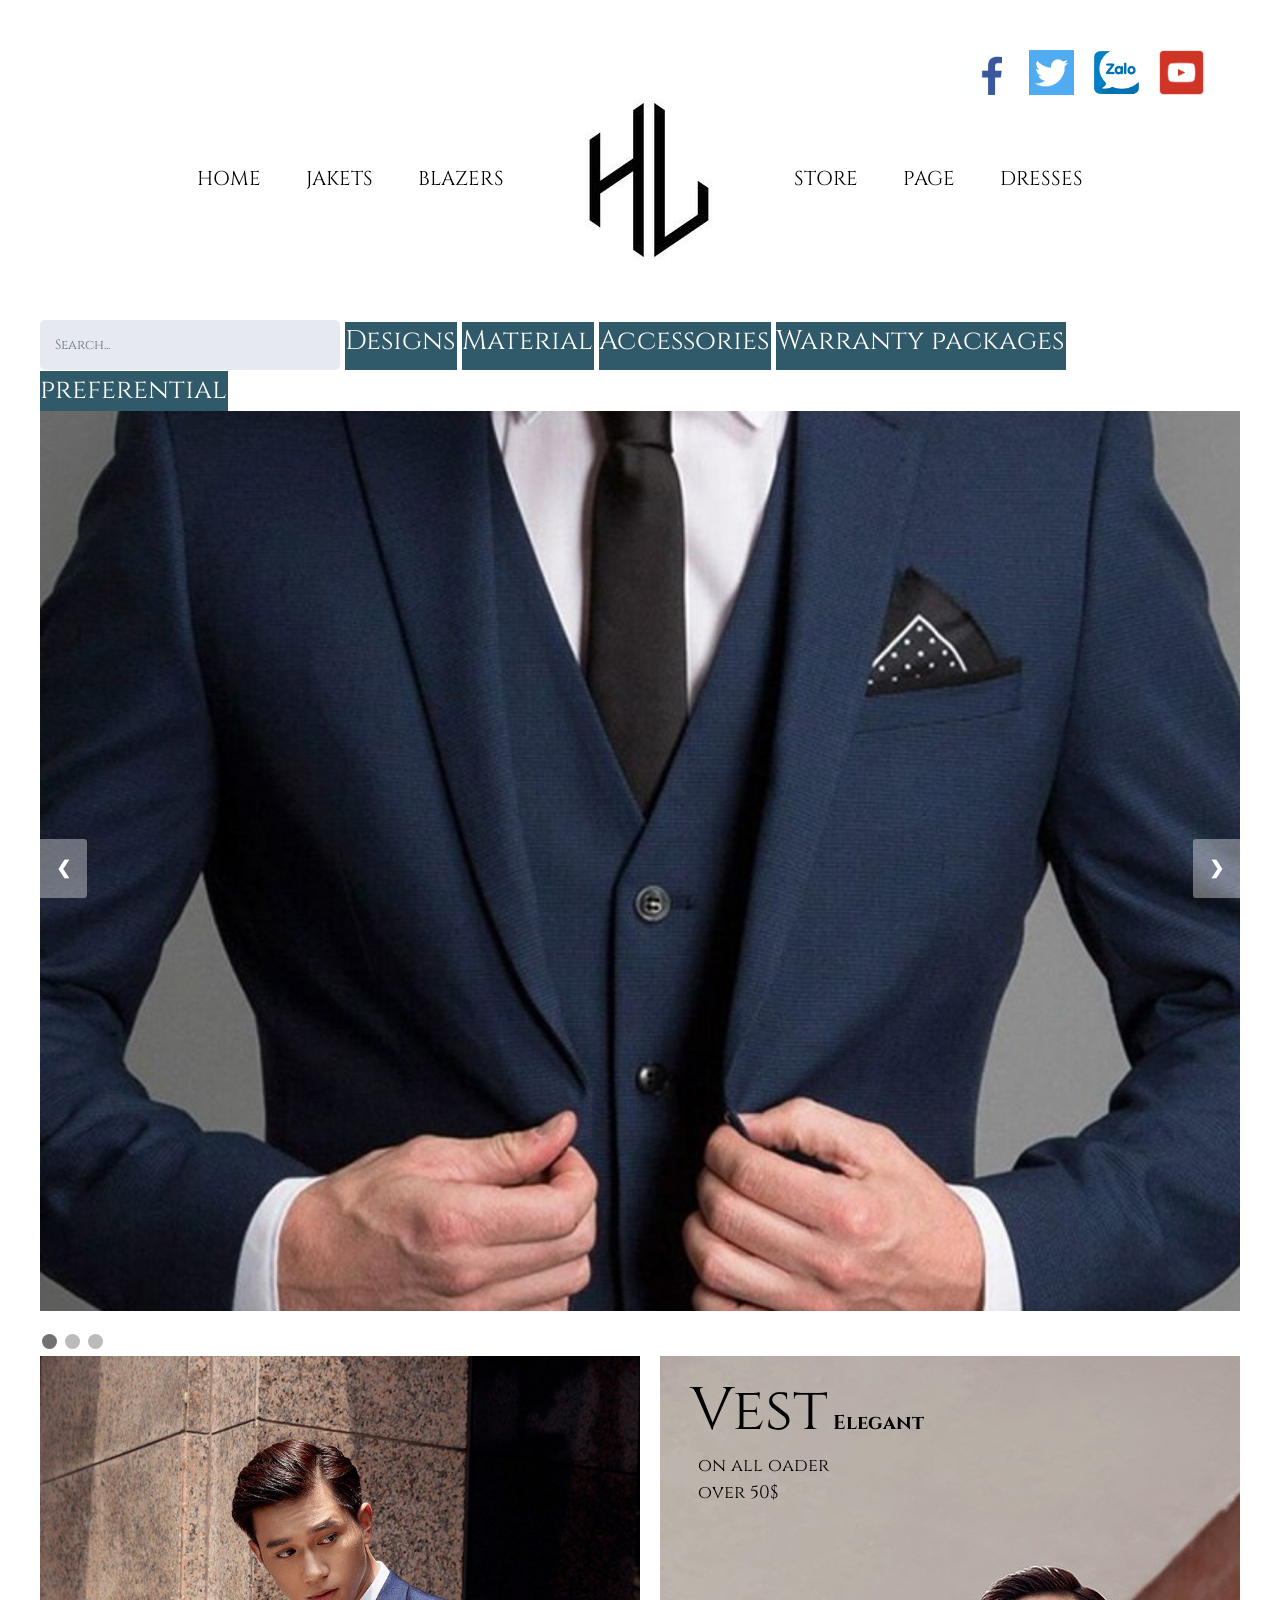
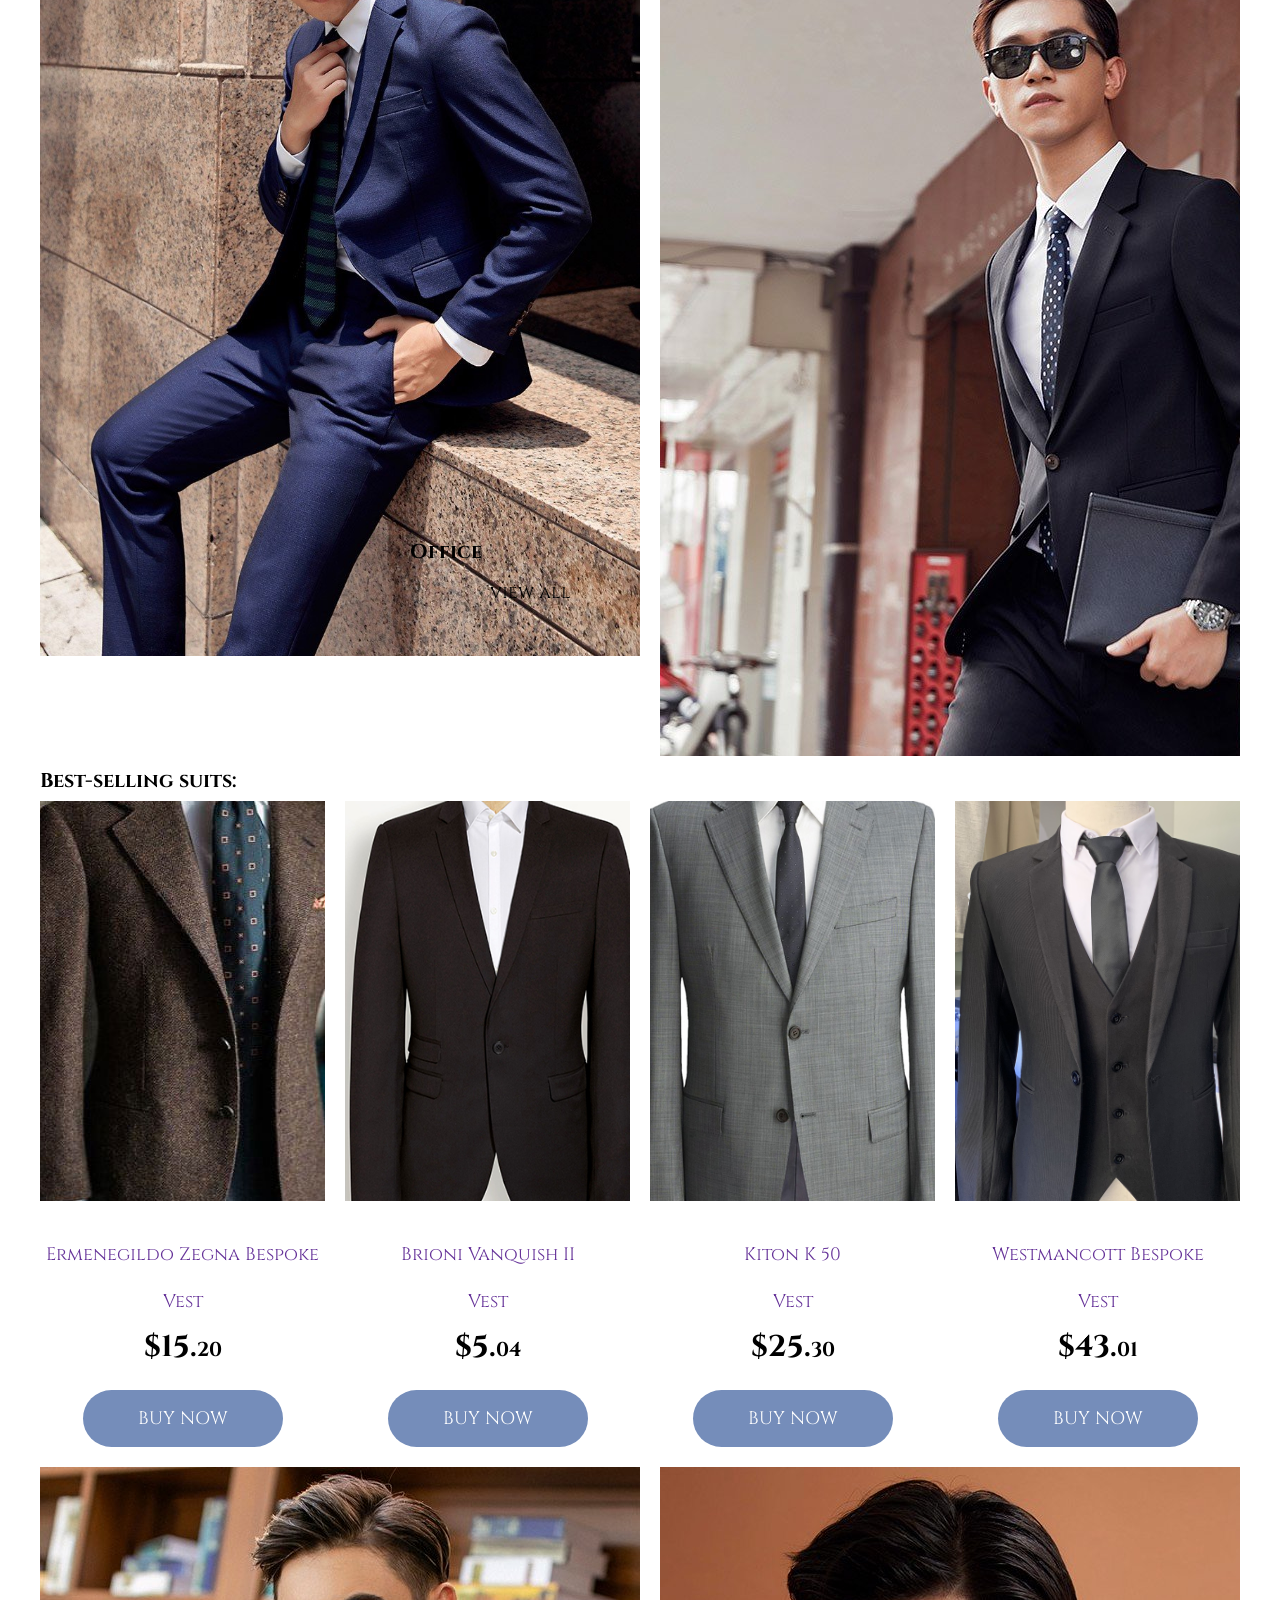
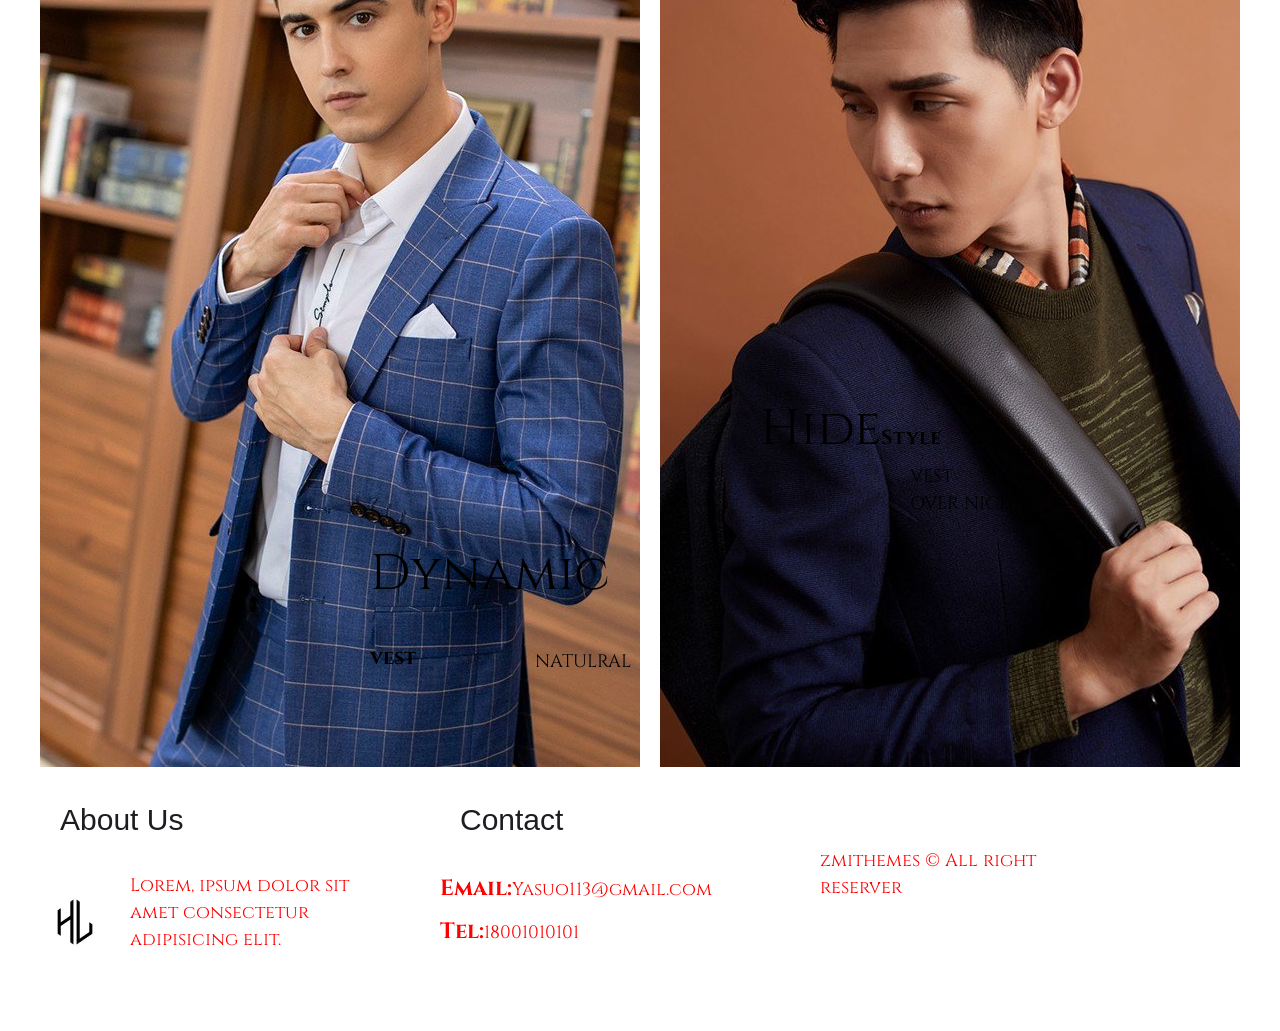
==== index.html @ 153bc330 "update" ====
<!DOCTYPE html>
<html lang="en">
    <head>
        <meta charset="UTF-8" />
        <meta http-equiv="X-UA-Compatible" content="IE=edge" />
        <meta name="viewport" content="width=device-width, initial-scale=1.0" />
        <title>Long STORE</title>
        <link rel="shortcut icon" href="inmage/2118811.jpg"/>
        <link rel="stylesheet" href="stylesVest.css" />
        <link rel="preconnect" href="https://fonts.gstatic.com" />
        <meta name="viewport" content="width=device-width, initial-scale=1" />
        <link rel="stylesheet" href="https://www.w3schools.com/w3css/4/w3.css" />
        <link
            href="https://fonts.googleapis.com/css2?family=Cinzel&display=swap"
            rel="stylesheet"
        />
        
    </head>
    <body>
        <div class="w3-container" >

            <div class="w3-display-container w3-green">
                <div class="w3-display-topleft" style="color: black;">
            </div>
                <div class="w3-display-topright" style="color: black;">
                    <div class="img" >
                        <img class="zoom" src="inmage/F_icon_reversed.svg.png" width="45px" height="45px">
                    </div>
                    <div class="img">
                        <img class="zoom" src="inmage/tải xuống - Copy.png"  width="45px" height="45px">
                    </div>
                    <div class="img">
                        <img class="zoom" src="inmage/logo-zalo.jpg"  width="45px" height="45px">
                    </div>
                    <div class="img">
                        <img class="zoom" src="inmage/tải xuống.png"  width="45px" height="45px">
                    </div>
                </div>
            </div>
        </div>

        <!-- phần mở đầu -->
        <div class="menu">
            <ul>
                <li><a href="#">HOME</a></li>
                <li><a href="#">JAKETS</a></li>
                <li><a href="#">BLAZERS</a></li>
                <a href="#"><img src="inmage/2118811.jpg" /></a>
                <li><a href="#">STORE</a></li>
                <li><a href="#">PAGE</a></li>
                <li><a href="#">DRESSES</a></li>
            </ul>
        </div>

<!-- phần trang chủ -->
        <div class="th">
                    <li  class="dropdown">
                        <div class="box"></div>
                        <div class="container-4">
                        <input type="search" id="search" placeholder="Search..." />
                        <button class="icon"><img src="https://st2.depositphotos.com/5934000/9888/v/950/depositphotos_98885150-stock-illustration-magnifying-glass-search-line-icon.jpg" width="50" height="50"> <i class="fa fa-search"></i></button>
                    </div>
                    </li> 
                    <li class="dropdown">
                        <a href="javascript:void(0)" class="dropbtn">Designs</a>
                        <div class="dropdown-content">
                        <a href="#"> <p>Office</p></a>
                        <a href="#"><p>Company</p></a>
                        <a href="#"><p>
                            Restaurant</p></a>
                        <a href="#"><p>medical</p></a>
                        <a href="#"><p>Student</p></a>
                        </div>
                    </li>
                    <li class="dropdown">
                        <a href="javascript:void(0)" class="dropbtn">Material</a>
                        <div class="dropdown-content">
                        <a href="#"> <p>Cotton</p></a>
                        <a href="#"><p>
                            Linen</p></a>
                        <a href="#"><p>
                            Bamboo fabric</p></a>
                        <a href="#"><p>
                            Wool fabric</p></a>
                        <a href="#"><p>
                            Polyester Fabric</p></a>
                        </div>
                    </li>
                    <li class="dropdown">
                        <a href="javascript:void(0)" class="dropbtn">Accessories</a>
                        <div class="dropdown-content">
                        <a href="#"> <p>
                            Brooch</p></a>
                        <a href="#"><p>braces</p></a>
                        <a href="#"><p>clavat clamp</p></a>
                        <a href="#"><p>
                            cross-bags</p></a>
                        <a href="#"><p>glasses</p></a>
                        </div>
                    </li>
                    <li class="dropdown">
                        <a href="javascript:void(0)" class="dropbtn">Warranty packages</a>
                        <div class="dropdown-content">
                        <a href="#"> <p>
                            modular</p></a>
                        <a href="#"><p>
                            material</p></a>
                        <a href="#"><p>fade</p></a>
                        <a href="#"><p>suddenly</p></a>
                        <a href="#"><p>
                            clingy</p></a>
                        </div>
                    </li>
                    <li class="dropdown">
                        <a href="javascript:void(0)" class="dropbtn">preferential </a>
                        <div class="dropdown-content">
                        <a href="#"> <p>
                            Brooch</p></a>
                        <a href="#"><p>braces</p></a>
                        <a href="#"><p>clavat clamp</p></a>
                        <a href="#"><p>
                            cross-bags</p></a>
                        <a href="#"><p>glasses</p></a>
                        </div>
                    </li>
            </ul>
        </div>
            
        
<!-- my body -->

        <div class="slideshow-container">

            <div class="mySlides fade">
                <div class="header-slider-img" ></div>
                <!-- <img src="images2/image.jpg" style="width:100%"> -->
                <!-- <div class="text">Caption Text</div> -->
                </div>
                
                <div class="mySlides fade">
                <!-- <img src="images2/bia1.jpg" style="width:100%"> -->
                    <div class="header-slider-img" style="background-image: url(../inmage/vest1.jpg);"></div>

                <!-- <div class="text">Caption Two</div> -->
                </div>
                
                <div class="mySlides fade">
                <!-- <img src="images2/Sean-Wotherspoon-1.jpg" style="width:100%"> -->
                    <div class="header-slider-img" style="background-image: url(https://giatuicongnghiepbinhduong.com/wp-content/uploads/2020/09/dich-vu-giat-comple-ao-vet-binh-duong.gif);"></div>

                <!-- <div class="text">Caption Three</div> -->
                </div>
                
                <a class="prev" onclick="plusSlides(-1)">&#10094;</a>
                <a class="next" onclick="plusSlides(1)">&#10095;</a>
                
                </div>
                <br>
                
                <div style="text-align:center"></div>
                <span class="dot" onclick="currentSlide(1)"></span> 
                <span class="dot" onclick="currentSlide(2)"></span> 
                <span class="dot" onclick="currentSlide(3)"></span> 
                </div>
                <script src="studyVest.js"></script>
            

        <div class="container">
            <div class="banner">
                <a class="bannerleft">
                    <p class="textL"><strong> Office </strong></p>
                    <p class="viewL">view all</p>
                </a>
                <a class="bannerright">
                    <p class="textR">Vest<strong> Elegant</strong></p>
                    <p class="viewR">on all oader<br />over 50$</p>
                </a>
            </div>

            <div class="content">
                <p id="title"><strong>Best-selling suits:</strong></p>
                <div class="player">
                    <a class="sp" href="#">  <img src="inmage/vestsky.png" /> </a>
                    <a class="sp" href="#"><img src="inmage/ao3.jpg" /> </a>
                    <a class="sp" href="#"><img src="inmage/ao4.jpg" /> </a>
                    <a class="sp" href="#"><img src="inmage/ao2.jpg" /> </a>
                </div>
            </div>

            <!-- phần 2 -->

            <div class="player1">
                <div class="ten">
                    <p class="cl">Ermenegildo Zegna Bespoke</p>
                    <p>Vest</p>
                </div>
                <div class="ten">
                    <p class="cl">Brioni Vanquish II</p>
                    <p>Vest</p>
                </div>
                <div class="ten">
                    <p class="cl">Kiton K 50</p>
                    <p>Vest</p>
                </div>
                <div class="ten">
                    <p class="cl">Westmancott Bespoke</p>
                    <p>Vest</p>
                </div>
            </div>

            <div class="player2">
                <div class="gia">$15.<span>20</span></div>
                <div class="gia">$5.<span>04</span></div>
                <div class="gia">$25.<span>30</span></div>
                <div class="gia">$43.<span>01</span></div>
            </div>

            <div class="player3">
                <div class="mua">
                    <button class="btn">Buy now</button>
                </div>
                <div class="mua">
                    <button class="btn">Buy now</button>
                </div>

                <div class="mua">
                    <button class="btn">Buy now</button>
                </div>

                <div class="mua">
                    <button class="btn">Buy now</button>
                </div>
            </div>

            <div class="banner">
                <a id="baner1" href="#">
                    <p class="textL2">Dynamic <strong>vest</strong></p>
                    <p class="view2">natulral</p>
                </a>
                <a id="baner2">
                    <p class="textR2">Hide<strong>Style</strong></p>
                    <p class="view3">vest<br />over nice</p>
                </a>
            </div>
          
        </div>
    </div>

    </body>
    <div class="footer">
        <div class="footer1">
                <div class="about">
                    <h2>About Us</h2>

                    <a id="trai" href="#"
                        ><img src="inmage/2118811.jpg" width="70px  " />
                    </a>
                    <p id="phai">
                        Lorem, ipsum dolor sit amet consectetur adipisicing
                        elit.
                    </p>
                </div>
                <div class="contact">
                    <h2>Contact</h2>
                    <p><span>Email:</span>Yasuo113@gmail.com</p>
                    <p><span>Tel:</span>18001010101</p>

                </div>
                <div class="link">
                    <p id="link">zmithemes &copy; All right reserver</p>
                </div>
            </div>
    </div>
</html>
---- stylesVest.css ----
* {
    margin: 0px;
    padding: 0px;
    font-family: "Cinzel", serif;
    font-weight: 300px;
    font-size: 20px;
}
a:hover,
a:hover p {
    color: red;
}
.input {
}
a {
    text-decoration: none;
    color: black;
}
p {
    font-size: 18px;
}
.menu ul li {
    display: inline-block;
    padding: 10px 20px;
    text-transform: uppercase;
}
.menu {
    margin-top: 10px;
    margin-bottom: 20px;
    text-align: center;
}
.menu img:hover {
    opacity: 0;
}
/* menu */
.container {
    width: 1200px;
    margin: auto;
}
/* Slice*/
.slice {
    margin-top: 30px;
    position: relative;
}
.slice img {
    width: 1200px;
    height: 900px;
}
.slice .left {
    width: 900px;
    position: absolute;
    left: 75px;
    top: 600px;
}
.slice .left h2 {
    font-size: 80px;
    color: red;
    cursor: pointer;
}
.btn {
    padding: 15px 55px;
    background-color: #758dba;
    border-radius: 30px;
    color: #fff;
    font-size: 18px;
    text-transform: uppercase;
    cursor: pointer;
    border: none;
    margin-top: 20px;
}
.btn:hover {
    background-color: rgb(243, 9, 9);
}
.slice .right {
    position: absolute;
    bottom: 30px;
    right: 30px;
}
.hidden {
    background-color: rgba(0, 0, 0, 0);
    color: rgb(253, 253, 253);
    margin-right: 30px;
    border: none;
    font-size: 80px;
    cursor: pointer;
}
.hidden:hover {
    color: black;
}
/* banner */
.bannerleft {
    width: 600px;
    height: 900px;
    margin-right: 20px;
    float: left;
    background-image: url(../inmage/images.jpg);
    background-size: cover;
    position: relative;
    cursor: pointer;
}
.bannerright {
    float: left;
    width: 580px;
    height: 1000px;
    background-image: url(../inmage/imagesup.jpg);
    position: relative;
    cursor: pointer;
}
.textL {
    position: absolute;
    left: 370px;
    bottom: 75px;
    font-size: 50px;
}
.viewL {
    position: absolute;
    bottom: 50px;
    left: 450px;
}
.textR {
    position: absolute;
    left: 30px;
    bottom: 900px;
    font-size: 60px;
}
.viewR {
    position: absolute;
    bottom: 850px;
    left: 38px;
}
/* conten */
.title {
    margin-bottom: 20px;
    font-size: 50px;
}
.sp img {
    width: 300px;
    height: 400px;
    transform: scale(1.5);
}
.sp {
    margin-bottom: 20px;
}
.sp,
.ten,
.gia,
.mua {
    width: 285px;
    margin-left: 20px;
    float: left;
    overflow: hidden;
}
.sp:first-child,
.ten:first-child,
.gia:first-child,
.mua:first-child {
    margin-left: 0;
}
.sp img:hover {
    transform: scale(1);
}
.ten p {
    color: rebeccapurple;
    text-align: center;
    margin-top: 20px;
    margin-bottom: 10px;
}
.gia {
    text-align: center;
    font-size: 30px;
    font-weight: bold;
}
.gia span {
    font-size: 20px;
}
.mua {
    text-align: center;
}
#baner1 {
    width: 600px;
    height: 900px;
    margin-right: 20px;
    float: left;
    position: relative;
    background-image: url(../inmage/imagesright.jpg);
    background-repeat: no-repeat;
    margin-top: 20px;
    cursor: pointer;
}
#baner2 {
    background-image: url(../inmage/imagesdown.jpg);
    background-repeat: no-repeat;
    float: left;
    width: 580px;
    height: 900px;
    position: relative;
    margin-top: 20px;
    cursor: pointer;
}

.textL2 {
    position: absolute;
    left: 330px;
    bottom: 80px;
    font-size: 50px;
    color: black;
}
.view2 {
    position: absolute;
    bottom: 92px;
    left: 495px;
    text-transform: uppercase;
}
.textR2 {
    position: absolute;
    left: 100px;
    bottom: 300px;
    font-size: 50px;
    color: black;
}
.view3 {
    position: absolute;
    bottom: 250px;
    left: 250px;
    text-transform: uppercase;
}
.about #trai {
    width: 70px;
    margin-top: 15px;
    height: 38px;
    margin-right: 20px;
    float: left;
}
.about {
    width: 400px;
    float: left;
}
.about #phai {
    width: 245px;
    color: red;
    float: left;
}
.link {
    width: 200px;
    float: left;
}
.link #link {
    padding: 80px;
    width: 400px;
    color: red;
    float: left;
}
.contact {
    width: 300px;
    float: left;
}
.contact p {
    margin-top: 10px;
    color: red;
}
.contact span {
    font-size: 22px;
    font-weight: bold;
}
.footer {
    cursor: pointer;
    background-color: rgb(27, 23, 23);
    margin-top: 100px;
}
#title {
    font-size: 30px;
}
html {
    align-items: center;
    display: flex;
    justify-content: center;
    padding: 50px;
    min-height: 100vh;
}

#Wrapper {
    align-items: center;

    display: flex;
    height: 500px;
    justify-content: center;
    width: 1000px;
}

#Slideshow {
    align-items: center;
    display: flex;
    flex-direction: column;
    justify-content: center;
    overflow: hidden;
    position: relative;
}

#Slider {
    height: 300px;
    overflow: hidden;
    width: 600px;
}

#Slider img {
    height: 300px;
    width: 600px;
    transition: all 1s;
}

#Arrows {
    display: flex;
    justify-content: space-between;
    height: 30px;
    position: absolute;
    width: 600px;
}

#Arrows i {
    background-color: rgba(255, 255, 255, 0.25);
    color: #1c1d21;
    cursor: pointer;
    height: 30px;
    padding: 15px;
    transition: background-color 0.5s, color 0.5s;
}

#Arrows i:first-of-type {
    padding-right: 20px;
}

#Arrows i:last-of-type {
    padding-left: 20px;
}

#Arrows i:hover {
    background-color: rgba(28, 29, 33, 0.75);
    color: #eeeff7;
}

h1 {
    color: #1c1d21;
    font-family: righteous;
    font-size: 2.5em;
    padding: 20px;
}

h2 {
    color: #1c1d21;
    font-family: "Open Sans";
    font-size: 1.5em;
    padding: 20px;
}

/* jssss */
a {
    text-decoration: none;
}

ul {
    margin: 0px;
    padding: 0px;
}

h1#main_title {
    text-align: center;
}

.sliders {
    display: block;
    width: 100%;
}
img {
    vertical-align: middle;
}

.prev,
.next {
    cursor: pointer;
    position: absolute;
    top: 50%;
    width: auto;
    padding: 16px;
    margin-top: -22px;
    color: white;
    background-color: #ffffff5e;
    font-weight: bold;
    font-size: 18px;
    transition: 0.6s ease;
    border-radius: 0 3px 3px 0;
}

/* Position the "next button" to the right */
.next {
    right: 0;
    border-radius: 3px 0 0 3px;
}

/* On hover, add a black background color with a little bit see-through */
.prev:hover,
.next:hover,
.am-slider-prev:hover,
.am-slider-next:hover {
    background-color: rgba(0, 0, 0, 0.8);
}

/* The dots/bullets/indicators */
.dot {
    cursor: pointer;
    height: 15px;
    width: 15px;
    margin: 0 2px;
    background-color: #bbb;
    border-radius: 50%;
    display: inline-block;
    transition: background-color 0.6s ease;
}

.active,
.dot:hover {
    background-color: #717171;
}

element.style {
    display: block;
}
/* .mySlides fade img {
    height:  600px;
} */
/* Slideshow container */

/* .slideshow-container {
    max-width: 1200px;
} */
.slideshow-container {
    max-width: 100%;

    height: 900px;
    position: relative;
    margin: auto;
}
.slideshow-container img {
    width: 1400px;
    height: 600px;
    object-fit: cover;
}
.header-slider-img {
    height: 900px;
    background-position: center;
    background-image: url(../inmage/vest.jpg);
    background-size: cover;
}

/* Next & previous buttons */
.prev,
.next {
    cursor: pointer;
    position: absolute;
    top: 50%;
    width: auto;
    padding: 16px;
    margin-top: -22px;
    color: white;
    font-weight: bold;
    font-size: 18px;
    transition: 0.6s ease;
    border-radius: 0 3px 3px 0;
    user-select: none;
}

/* Position the "next button" to the right */
.next {
    right: 0;
    border-radius: 3px 0 0 3px;
}

/* On hover, add a black background color with a little bit see-through */
.prev:hover,
.next:hover {
    background-color: rgba(0, 0, 0, 0.8);
}
/* .mySlides fade img {
    height:  600px;
} */
/* Slideshow container */
.slideshow-container {
    /* max-width: 1000px; */
    height: 900px;
    position: relative;
    margin: auto;
}
.slideshow-container img {
    width: 1400px;
    height: 600px;
    object-fit: cover;
}
.header-slider-img {
    max-height: 100%;
    background-position: center;
    background-size: cover;
}

/* Next & previous buttons */
.prev,
.next {
    cursor: pointer;
    position: absolute;
    top: 50%;
    width: auto;
    padding: 16px;
    margin-top: -22px;
    color: white;
    font-weight: bold;
    font-size: 18px;
    transition: 0.6s ease;
    border-radius: 0 3px 3px 0;
    user-select: none;
}

/* Position the "next button" to the right */
.next {
    right: 0;
    border-radius: 3px 0 0 3px;
}

/* On hover, add a black background color with a little bit see-through */
.prev:hover,
.next:hover {
    background-color: rgba(0, 0, 0, 0.8);
}
/* Caption text */
.text {
    color: #f2f2f2;
    font-size: 15px;
    padding: 8px 12px;
    position: absolute;
    bottom: 8px;
    width: 100%;
    text-align: center;
}
.w3-display-topright,
.img {
    float: left;
    padding: 0px 10px;
    cursor: pointer;
}

.container-4 {
    width: 300px;
    vertical-align: middle;
    white-space: nowrap;
}
.container-4 input#search {
    width: 300px;
    height: 50px;
    background: #e6e9f0;
    border: none;
    font-size: 10pt;
    float: left;
    color: rgb(0, 0, 0);
    padding-left: 15px;
    -webkit-border-radius: 5px;
    -moz-border-radius: 5px;
    border-radius: 5px;
}
.container-4 input#search::-webkit-input-placeholder {
    color: #65737e;
}

.container-4 input#search:-moz-placeholder {
    /* Firefox 18- */
    color: #65737e;
}

.container-4 input#search::-moz-placeholder {
    /* Firefox 19+ */
    color: #a1ccec;
}

.container-4 input#search:-ms-input-placeholder {
    color: #c5daeb;
}
.container-4 button.icon {
    -webkit-border-top-right-radius: 5px;
    -webkit-border-bottom-right-radius: 5px;
    -moz-border-radius-topright: 5px;
    -moz-border-radius-bottomright: 5px;
    border-top-right-radius: 5px;
    border-bottom-right-radius: 5px;

    border: none;
    height: 50px;
    width: 50px;
    color: #f5faff;
    opacity: 0;
    font-size: 10pt;

    -webkit-transition: all 0.55s ease;
    -moz-transition: all 0.55s ease;
    -ms-transition: all 0.55s ease;
    -o-transition: all 0.55s ease;
    transition: all 0.55s ease;
}
.container-4:hover button.icon,
.container-4:active button.icon,
.container-4:focus button.icon {
    outline: none;
    opacity: 1;
    margin-left: -50px;
}

.container-4:hover button.icon:hover {
    cursor: pointer;
}
/* dropdown */
/* .dropbtn {
    background-color: #305969;
    color: rgb(255, 255, 255);
    padding: 13px;
    font-size: 15px;
    border: none;
    cursor: pointer;
} */

element.style {
    height: 177px;
}
.dropbtn {
    background-color: #305969;
    color: rgb(255, 255, 255);
    padding: 1px 2px 11px 0px;
    font-size: 27px;
    border: none;
    cursor: pointer;
}

.dropdown {
    position: relative;
    display: inline-block;
}

.dropdown:hover .dropdown-content {
    display: block;
}

.zoom {
    transition: transform 0.2s;
}

.zoom:hover {
    -ms-transform: scale(1.5); /* IE 9 */
    -webkit-transform: scale(1.5); /* Safari 3-8 */
    transform: scale(1.5);
}
.box {
    background-color: rgb(0, 0, 0);
}
.dropdown:hover .dropbtn {
    background-color: rgb(0, 0, 0);
}

.menu_top li.dropdown {
    display: inline-block;
}

.dropdown-content {
    display: none;
    position: absolute;
    background-color: #787583;
    min-width: 300px;
    box-shadow: 0px 8px 16px 0px rgba(204, 240, 207, 0.2);
    z-index: 1;
    line-height: 20px;
}
.dropdown-content a p {
    color: rgb(0, 0, 0);
}
.dropdown-content a {
    padding: 12px 16px;
    text-decoration: none;
    display: block;
    text-align: left;
    border: 1px solid rgb(212, 203, 203);
}

.dropdown-content a:hover {
    background-color: #f1f1f1;
}

.dropdown:hover .dropdown-content {
    display: block;
}
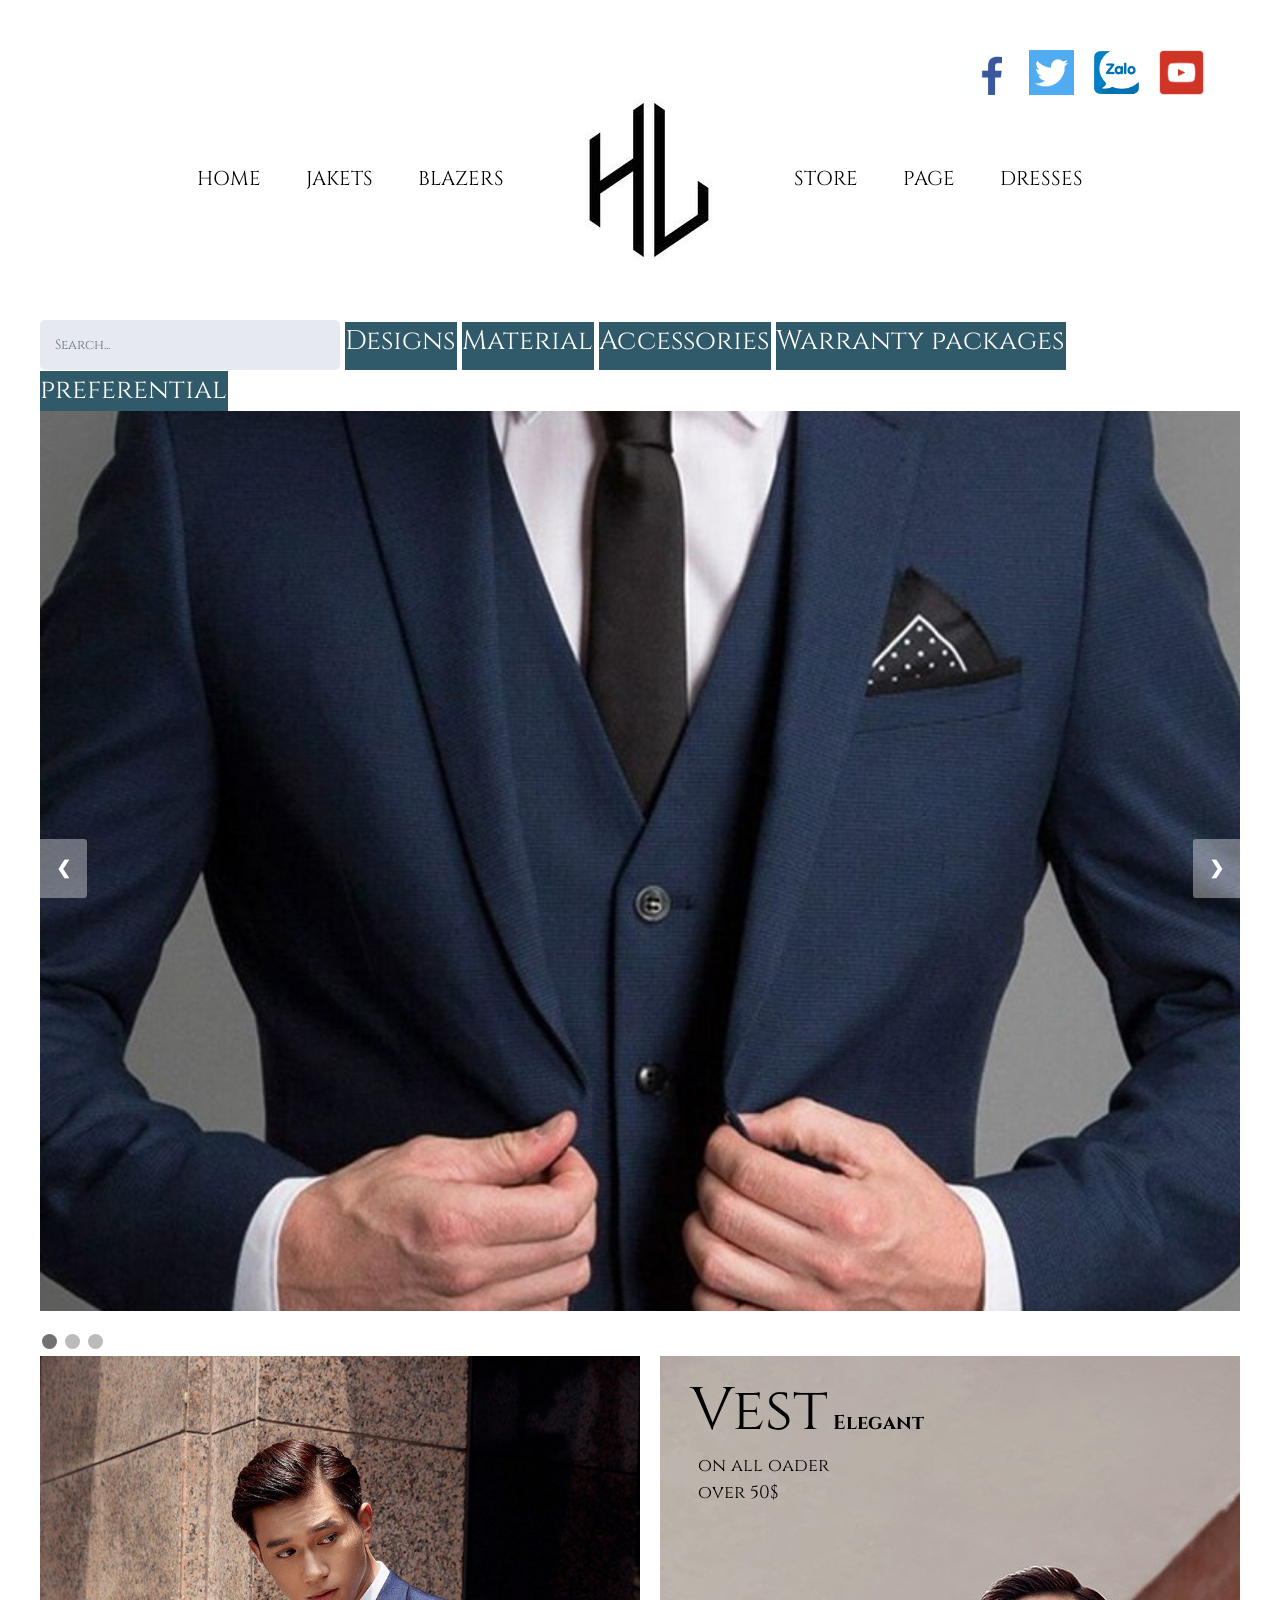
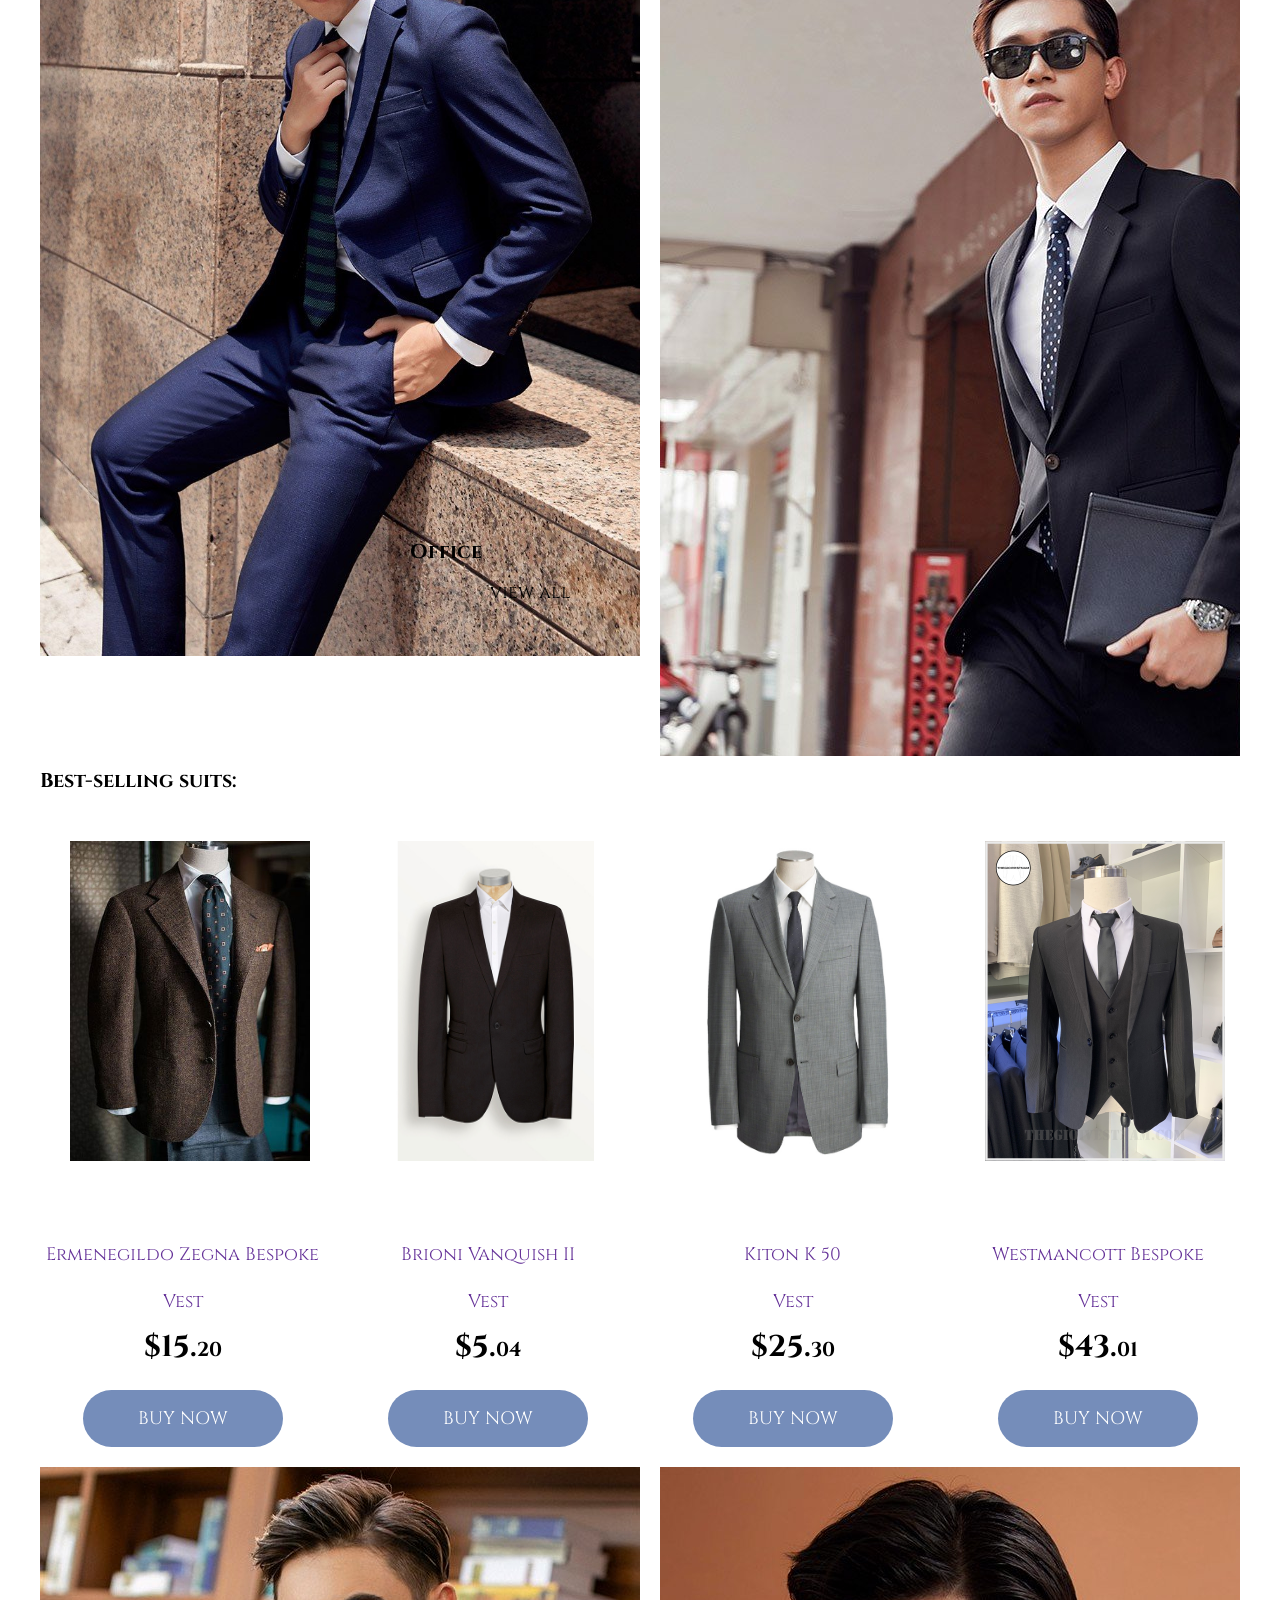
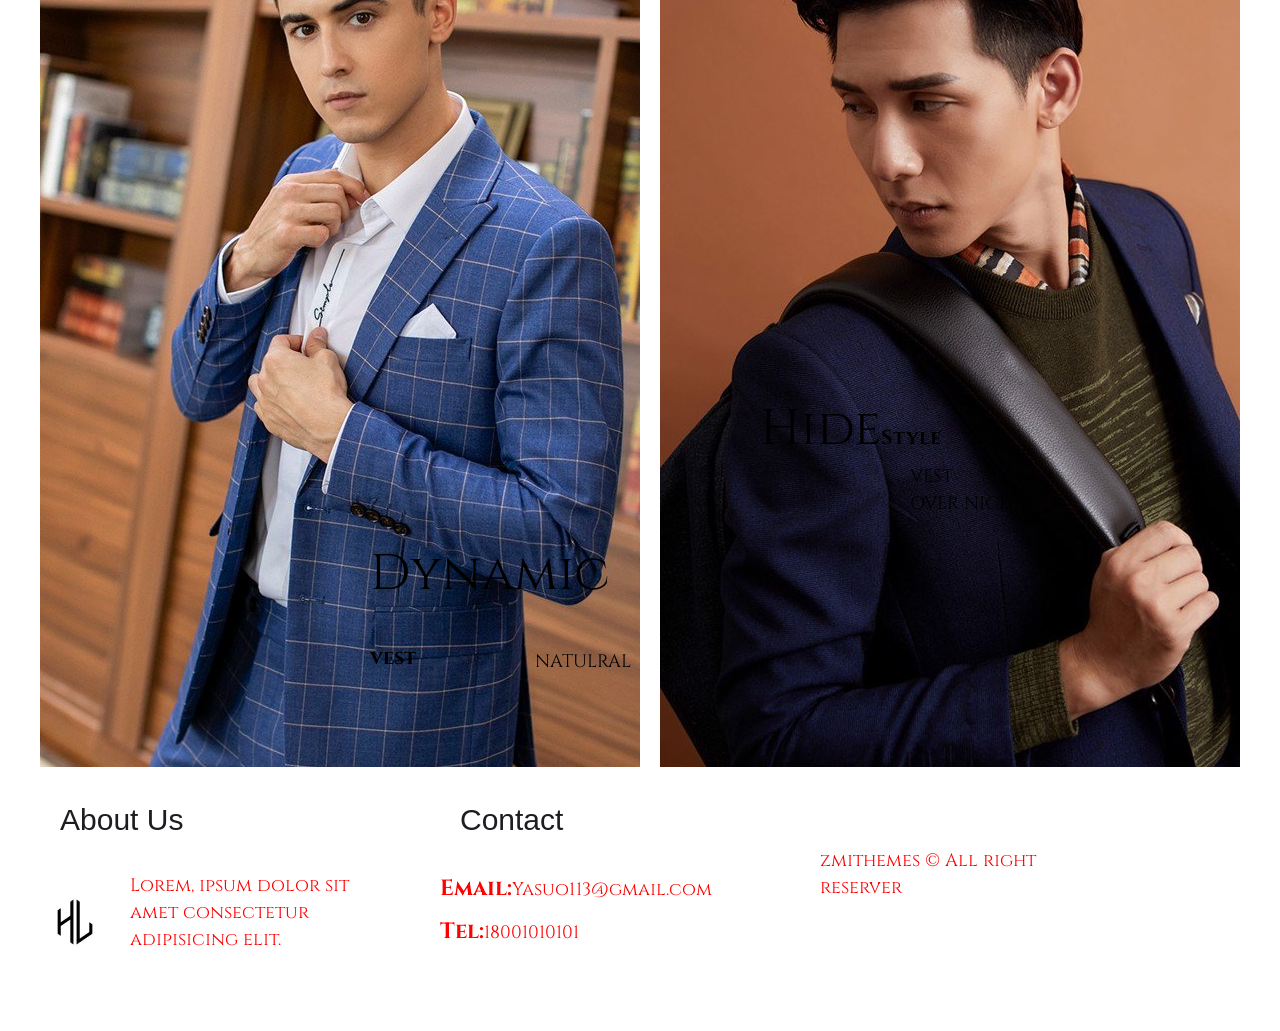
==== commit 91bcf13a: "update" ====
--- a/index.html
+++ b/index.html
@@ -10,6 +10,7 @@
         <link rel="preconnect" href="https://fonts.gstatic.com" />
         <meta name="viewport" content="width=device-width, initial-scale=1" />
         <link rel="stylesheet" href="https://www.w3schools.com/w3css/4/w3.css" />
+        
         <link
             href="https://fonts.googleapis.com/css2?family=Cinzel&display=swap"
             rel="stylesheet"
@@ -271,4 +272,5 @@
                 </div>
             </div>
     </div>
+  
 </html>
--- a/stylesVest.css
+++ b/stylesVest.css
@@ -9,8 +9,7 @@
 a:hover p {
     color: red;
 }
-.input {
-}
+
 a {
     text-decoration: none;
     color: black;
@@ -135,7 +134,7 @@
 .sp img {
     width: 300px;
     height: 400px;
-    transform: scale(1.5);
+    transform: scale(0.8);
 }
 .sp {
     margin-bottom: 20px;
@@ -689,3 +688,32 @@
 .dropdown:hover .dropdown-content {
     display: block;
 }
+/* .back-to-top {
+    width: 7rem;
+    height: 7rem;
+    background-color: #121212;
+    position: absolute;
+    top: -3rem;
+    left: 50%;
+    transform: translateX(-50%);
+    border-radius: 50%;
+}
+.back-to-top i {
+    display: block;
+    color: rgb(240, 3, 3);
+    font-size: 2rem;
+    padding: 2rem;
+    animation: up 2s infinite;
+}
+@keyframes up {
+    0% {
+        transform: translateY(1rem);
+    }
+    50% {
+        opacity: 1;
+    }
+    100% {
+        transform: translateY(-1 rem);
+        opacity: 0;
+    }
+} */
